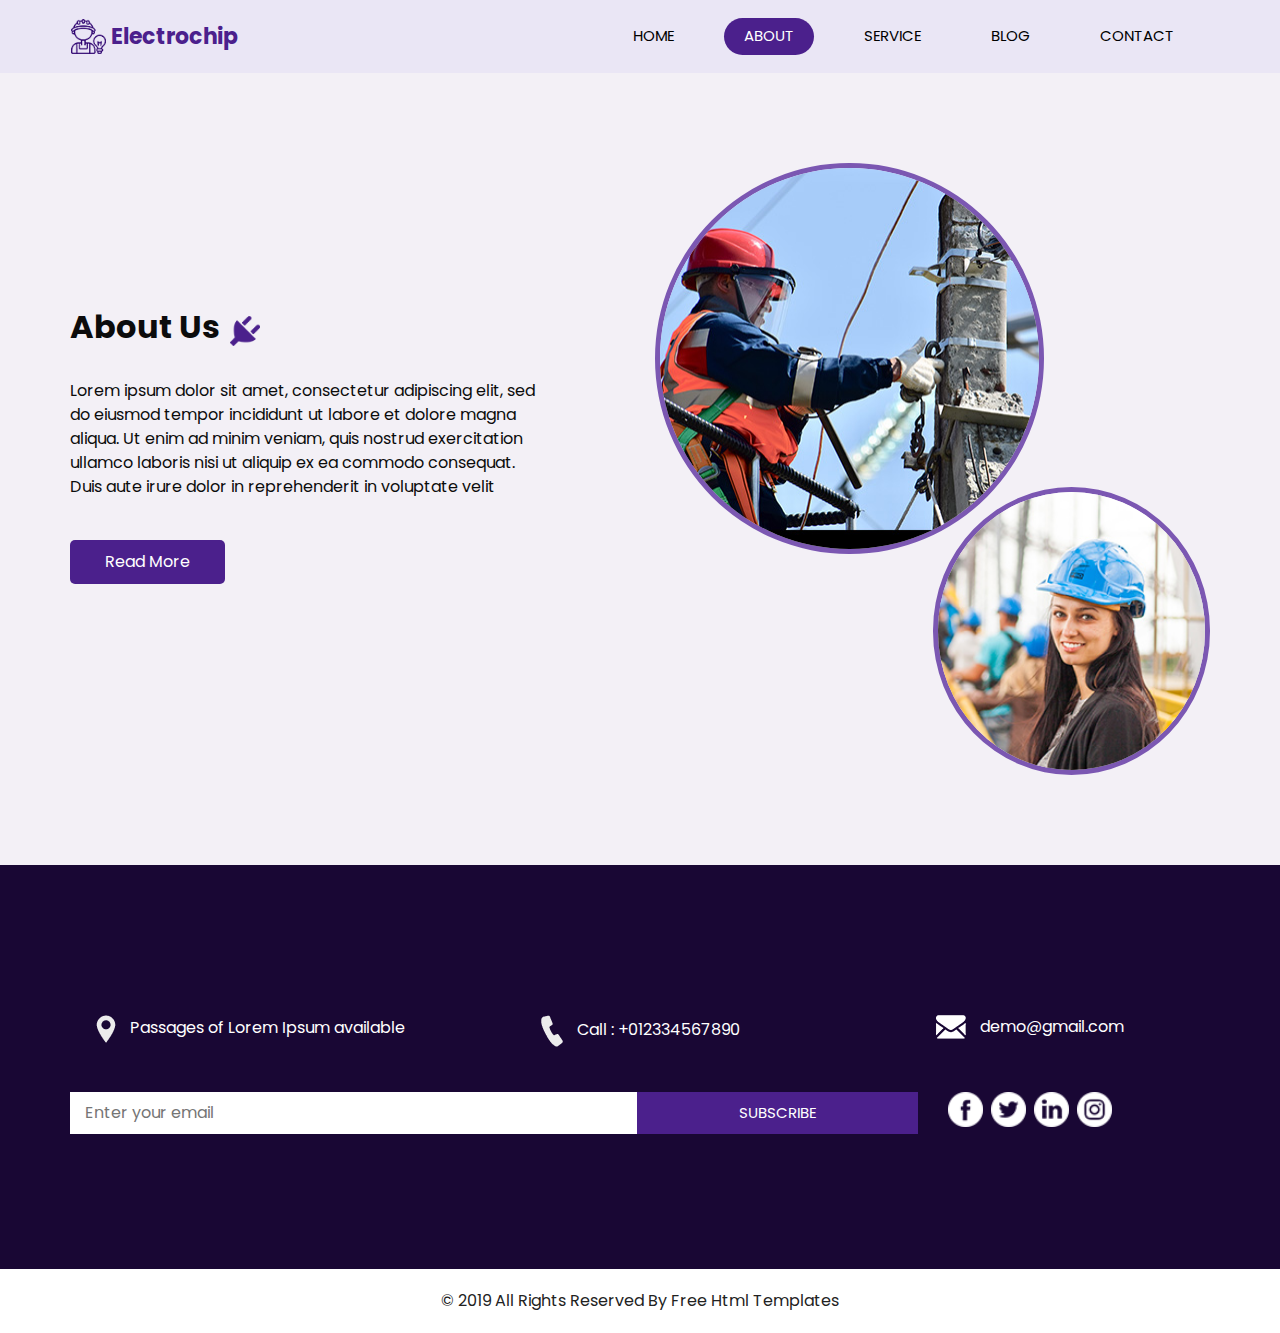
==== about.html @ 12685da8 "changes" ====
<!DOCTYPE html>
<html>

<head>
  <!-- Basic -->
  <meta charset="utf-8" />
  <meta http-equiv="X-UA-Compatible" content="IE=edge" />
  <!-- Mobile Metas -->
  <meta name="viewport" content="width=device-width, initial-scale=1, shrink-to-fit=no" />
  <!-- Site Metas -->
  <meta name="keywords" content="" />
  <meta name="description" content="" />
  <meta name="author" content="" />

  <title>Electrochip</title>

  <!-- slider stylesheet -->
  <link rel="stylesheet" type="text/css" href="https://cdnjs.cloudflare.com/ajax/libs/OwlCarousel2/2.1.3/assets/owl.carousel.min.css" />

  <!-- bootstrap core css -->
  <link rel="stylesheet" type="text/css" href="css/bootstrap.css" />

  <!-- fonts style -->
  <link href="https://fonts.googleapis.com/css?family=Poppins:400,600,700&display=swap" rel="stylesheet">
  <!-- Custom styles for this template -->
  <link href="css/style.css" rel="stylesheet" />
  <!-- responsive style -->
  <link href="css/responsive.css" rel="stylesheet" />
</head>

<body class="sub_page">

  <div class="hero_area">
    <!-- header section strats -->
    <header class="header_section">
      <div class="container">
        <nav class="navbar navbar-expand-lg custom_nav-container ">
          <a class="navbar-brand" href="index.html">
            <img src="images/logo.png" alt="">
            <span>
              Electrochip
            </span>
          </a>
          <button class="navbar-toggler" type="button" data-toggle="collapse" data-target="#navbarSupportedContent" aria-controls="navbarSupportedContent" aria-expanded="false" aria-label="Toggle navigation">
            <span class="s-1"> </span>
            <span class="s-2"> </span>
            <span class="s-3"> </span>
          </button>

          <div class="collapse navbar-collapse" id="navbarSupportedContent">
            <div class="d-flex ml-auto flex-column flex-lg-row align-items-center">
              <ul class="navbar-nav  ">
                <li class="nav-item ">
                  <a class="nav-link" href="index.html">Home <span class="sr-only">(current)</span></a>
                </li>
                <li class="nav-item active">
                  <a class="nav-link" href="about.html"> About</a>
                </li>
                <li class="nav-item">
                  <a class="nav-link" href="service.html"> Service </a>
                </li>
                <li class="nav-item">
                  <a class="nav-link" href="blog.html"> Blog </a>
                </li>
                <li class="nav-item">
                  <a class="nav-link" href="contact.html">Contact </a>
                </li>
              </ul>
            </div>
          </div>
        </nav>
      </div>
    </header>
    <!-- end header section -->
  </div>



  <!-- about section -->
  <section class="about_section layout_padding">
    <div class="container">
      <div class="row">
        <div class="col-md-6">
          <div class="detail-box">
            <div class="heading_container">
              <h2>
                About Us
              </h2>
              <img src="images/plug.png" alt="">
            </div>
            <p>
              Lorem ipsum dolor sit amet, consectetur adipiscing elit, sed do
              eiusmod tempor incididunt ut labore et dolore magna aliqua. Ut
              enim ad minim veniam, quis nostrud exercitation ullamco laboris
              nisi ut aliquip ex ea commodo consequat. Duis aute irure dolor
              in reprehenderit in voluptate velit
            </p>
            <a href="">
              Read More
            </a>
          </div>
        </div>
        <div class="col-md-6">
          <div class="img_container">
            <div class="img-box b1">
              <img src="images/about-img1.jpg" alt="" />
            </div>
            <div class="img-box b2">
              <img src="images/about-img2.jpg" alt="" />
            </div>
          </div>

        </div>

      </div>
    </div>
  </section>

  <!-- end about section -->

  <!-- info section -->

  <section class="info_section layout_padding">
    <div class="container">
      <div class="info_contact">
        <div class="row">
          <div class="col-md-4">
            <a href="">
              <img src="images/location-white.png" alt="">
              <span>
                Passages of Lorem Ipsum available
              </span>
            </a>
          </div>
          <div class="col-md-4">
            <a href="">
              <img src="images/telephone-white.png" alt="">
              <span>
                Call : +012334567890
              </span>
            </a>
          </div>
          <div class="col-md-4">
            <a href="">
              <img src="images/envelope-white.png" alt="">
              <span>
                demo@gmail.com
              </span>
            </a>
          </div>
        </div>
      </div>
      <div class="row">
        <div class="col-md-8 col-lg-9">
          <div class="info_form">
            <form action="">
              <input type="text" placeholder="Enter your email">
              <button>
                subscribe
              </button>
            </form>
          </div>
        </div>
        <div class="col-md-4 col-lg-3">
          <div class="info_social">
            <div>
              <a href="">
                <img src="images/fb.png" alt="">
              </a>
            </div>
            <div>
              <a href="">
                <img src="images/twitter.png" alt="">
              </a>
            </div>
            <div>
              <a href="">
                <img src="images/linkedin.png" alt="">
              </a>
            </div>
            <div>
              <a href="">
                <img src="images/instagram.png" alt="">
              </a>
            </div>
          </div>
        </div>
      </div>

    </div>
  </section>

  <!-- end info section -->

  <!-- footer section -->
  <footer class="container-fluid footer_section">
    <div class="container">
      <div class="row">
        <div class="col-lg-7 col-md-9 mx-auto">
          <p>
            &copy; 2019 All Rights Reserved By
            <a href="https://html.design/">Free Html Templates</a>
          </p>
        </div>
      </div>
    </div>
  </footer>
  <!-- footer section -->


  <script src="js/jquery-3.4.1.min.js"></script>
  <script src="js/bootstrap.js"></script>

</body>

</html>
---- css/style.css ----
body {
  font-family: "Poppins", sans-serif;
  color: #0c0c0c;
  background-color: #ffffff;
}

.layout_padding {
  padding-top: 90px;
  padding-bottom: 90px;
}

.layout_padding2 {
  padding-top: 45px;
  padding-bottom: 45px;
}

.layout_padding2-top {
  padding-top: 45px;
}

.layout_padding2-bottom {
  padding-bottom: 45px;
}

.layout_padding-top {
  padding-top: 90px;
}

.layout_padding-bottom {
  padding-bottom: 90px;
}

.heading_container {
  display: -webkit-box;
  display: -ms-flexbox;
  display: flex;
  -webkit-box-pack: start;
      -ms-flex-pack: start;
          justify-content: flex-start;
  -webkit-box-align: center;
      -ms-flex-align: center;
          align-items: center;
  text-align: center;
}

.heading_container h2 {
  position: relative;
  font-weight: bold;
  margin-right: 10px;
}

.heading_container img {
  width: 30px;
}

/*header section*/
.hero_area {
  height: 98vh;
  position: relative;
  display: -webkit-box;
  display: -ms-flexbox;
  display: flex;
  -webkit-box-orient: vertical;
  -webkit-box-direction: normal;
      -ms-flex-direction: column;
          flex-direction: column;
  background-color: #eae6f5;
}

.sub_page .hero_area {
  height: auto;
}

.header_section .container {
  padding: 0;
}

.header_section .nav_container {
  margin: 0 auto;
}

.custom_nav-container .navbar-nav .nav-item .nav-link {
  padding: 7px 20px;
  margin: 10px 15px;
  color: #000000;
  text-align: center;
  border-radius: 35px;
  text-transform: uppercase;
  font-size: 15px;
}

.custom_nav-container .navbar-nav .nav-item.active .nav-link, .custom_nav-container .navbar-nav .nav-item:hover .nav-link {
  background-color: #4b208c;
  color: #ffffff;
}

a,
a:hover,
a:focus {
  text-decoration: none;
}

a:hover,
a:focus {
  color: initial;
}

.btn,
.btn:focus {
  outline: none !important;
  -webkit-box-shadow: none;
          box-shadow: none;
}

.custom_nav-container .nav_search-btn {
  background-image: url(../images/search-icon.png);
  background-size: 22px;
  background-repeat: no-repeat;
  background-position-y: 7px;
  width: 35px;
  height: 35px;
  padding: 0;
  border: none;
}

.navbar-brand {
  display: -webkit-box;
  display: -ms-flexbox;
  display: flex;
  -webkit-box-align: center;
      -ms-flex-align: center;
          align-items: center;
}

.navbar-brand img {
  margin-right: 5px;
  width: 35px;
}

.navbar-brand span {
  font-size: 22px;
  font-weight: 700;
  color: #4b208c;
}

.custom_nav-container {
  z-index: 99999;
}

.navbar-expand-lg .navbar-collapse {
  -webkit-box-align: end;
      -ms-flex-align: end;
          align-items: flex-end;
}

.custom_nav-container .navbar-toggler {
  outline: none;
}

.custom_nav-container .navbar-toggler {
  padding: 0;
  width: 37px;
  height: 42px;
}

.custom_nav-container .navbar-toggler span {
  display: block;
  width: 35px;
  height: 4px;
  background-color: #190734;
  margin: 7px 0;
  -webkit-transition: all .3s;
  transition: all .3s;
}

.custom_nav-container .navbar-toggler[aria-expanded="true"] .s-1 {
  -webkit-transform: rotate(45deg);
          transform: rotate(45deg);
  margin: 0;
  margin-bottom: -4px;
}

.custom_nav-container .navbar-toggler[aria-expanded="true"] .s-2 {
  display: none;
}

.custom_nav-container .navbar-toggler[aria-expanded="true"] .s-3 {
  -webkit-transform: rotate(-45deg);
          transform: rotate(-45deg);
  margin: 0;
  margin-top: -4px;
}

.custom_nav-container .navbar-toggler[aria-expanded="false"] .s-1,
.custom_nav-container .navbar-toggler[aria-expanded="false"] .s-2,
.custom_nav-container .navbar-toggler[aria-expanded="false"] .s-3 {
  -webkit-transform: none;
          transform: none;
}

/*end header section*/
/* slider section */
.slider_section {
  -webkit-box-flex: 1;
      -ms-flex: 1;
          flex: 1;
  display: -webkit-box;
  display: -ms-flexbox;
  display: flex;
  -webkit-box-align: center;
      -ms-flex-align: center;
          align-items: center;
  position: relative;
  z-index: 2;
  color: #3b3a3a;
  padding-bottom: 90px;
}

.slider_section .row {
  -webkit-box-align: center;
      -ms-flex-align: center;
          align-items: center;
}

.slider_section .detail_box {
  color: #000000;
}

.slider_section .detail_box h1 {
  text-transform: uppercase;
  font-weight: bold;
}

.slider_section .detail_box p {
  margin-top: 20px;
}

.slider_section .detail_box a {
  display: inline-block;
  padding: 10px 40px;
  background-color: #4b208c;
  color: #ffffff;
  border-radius: 35px;
  margin-top: 35px;
}

.slider_section .detail_box a:hover {
  background-color: #5625a1;
}

.slider_section .img_container {
  border: 7px solid #7b57b2;
  border-radius: 100%;
  overflow: hidden;
}

.slider_section .img_container div#carouselExampleContarols {
  width: 100%;
  position: unset;
}

.slider_section .img_container .img-box img {
  width: 100%;
}

.slider_section .carousel-control-prev,
.slider_section .carousel-control-next {
  top: initial;
  left: initial;
  bottom: 5%;
  right: 10%;
  width: 45px;
  height: 45px;
  border: none;
  border-radius: 100%;
  opacity: 1;
  background-repeat: no-repeat;
  background-size: 8px;
  background-position: center;
}

.slider_section .carousel-control-prev {
  background-image: url(../images/prev.png);
  background-color: #ffffff;
  -webkit-transform: translate(-85px, 30px);
          transform: translate(-85px, 30px);
}

.slider_section .carousel-control-next {
  background-image: url(../images/next.png);
  background-color: #4b208c;
  -webkit-transform: translate(-45px, 0);
          transform: translate(-45px, 0);
}

.service_section {
  text-align: center;
}

.service_section .heading_container {
  -webkit-box-pack: center;
      -ms-flex-pack: center;
          justify-content: center;
}

.service_section .service_container {
  display: -webkit-box;
  display: -ms-flexbox;
  display: flex;
  -webkit-box-pack: center;
      -ms-flex-pack: center;
          justify-content: center;
  padding: 35px 0;
  -ms-flex-wrap: wrap;
      flex-wrap: wrap;
}

.service_section .service_container .box {
  margin: 25px 1%;
  -ms-flex-preferred-size: 31%;
      flex-basis: 31%;
  padding: 35px 25px 25px;
  border-radius: 15px;
  -webkit-box-shadow: 0 0 10px 0 rgba(0, 0, 0, 0.15);
          box-shadow: 0 0 10px 0 rgba(0, 0, 0, 0.15);
  border-top: 15px solid transparent;
  overflow: hidden;
  -webkit-transition: all .1s;
  transition: all .1s;
}

.service_section .service_container .box .img-box {
  display: -webkit-box;
  display: -ms-flexbox;
  display: flex;
  -webkit-box-pack: center;
      -ms-flex-pack: center;
          justify-content: center;
  -webkit-box-align: center;
      -ms-flex-align: center;
          align-items: center;
  height: 125px;
}

.service_section .service_container .box .img-box img {
  width: 90px;
}

.service_section .service_container .box .detail-box {
  margin-top: 25px;
}

.service_section .service_container .box .detail-box h5 {
  color: #2e0e5f;
  font-weight: 600;
  position: relative;
}

.service_section .service_container .box:hover, .service_section .service_container .box.active {
  border-top: 15px solid #512a97;
}

.service_section .btn-box {
  display: -webkit-box;
  display: -ms-flexbox;
  display: flex;
  -webkit-box-pack: center;
      -ms-flex-pack: center;
          justify-content: center;
  margin-top: 25px;
}

.service_section .btn-box a {
  display: inline-block;
  padding: 10px 35px;
  background-color: #4b208c;
  color: #ffffff;
  border-radius: 35px;
}

.service_section .btn-box a:hover {
  background-color: #5625a1;
}

.about_section {
  background-color: #f3f0f6;
}

.about_section .row {
  -webkit-box-align: center;
      -ms-flex-align: center;
          align-items: center;
}

.about_section .img_container {
  display: -webkit-box;
  display: -ms-flexbox;
  display: flex;
  -webkit-box-orient: vertical;
  -webkit-box-direction: normal;
      -ms-flex-direction: column;
          flex-direction: column;
}

.about_section .img_container .img-box {
  border: 5px solid #7b57b2;
  border-radius: 100%;
  overflow: hidden;
}

.about_section .img_container .img-box.b1 {
  width: 70%;
}

.about_section .img_container .img-box.b2 {
  width: 50%;
  margin-left: auto;
  margin-top: -12%;
}

.about_section .img_container .img-box img {
  width: 100%;
}

.about_section .detail-box {
  margin-right: 15%;
}

.about_section .detail-box p {
  margin-top: 25px;
}

.about_section .detail-box a {
  display: inline-block;
  padding: 10px 35px;
  background-color: #4b208c;
  color: #ffffff;
  border-radius: 5px;
  margin: 25px 0 45px 0;
}

.about_section .detail-box a:hover {
  background-color: #5625a1;
}

.blog_section .heading_container {
  -webkit-box-pack: center;
      -ms-flex-pack: center;
          justify-content: center;
}

.blog_section .heading_container h2::before {
  background-color: #ffffff;
}

.blog_section .box {
  margin-top: 55px;
  background-color: #ffffff;
  -webkit-box-shadow: 0 0 10px 0 rgba(0, 0, 0, 0.15);
          box-shadow: 0 0 10px 0 rgba(0, 0, 0, 0.15);
}

.blog_section .box .img-box {
  position: relative;
}

.blog_section .box .img-box img {
  width: 100%;
}

.blog_section .box .detail-box {
  padding: 25px 25px 15px;
}

.blog_section .box .detail-box h5 {
  font-weight: bold;
}

.contact_section {
  position: relative;
}

.contact_section form {
  margin-top: 45px;
  padding-right: 35px;
}

.contact_section input {
  width: 100%;
  border: none;
  height: 50px;
  margin-bottom: 25px;
  padding-left: 25px;
  background-color: transparent;
  outline: none;
  color: #101010;
  -webkit-box-shadow: 0px 2px 5px 0px rgba(0, 0, 0, 0.16);
  box-shadow: 0px 2px 5px 0px rgba(0, 0, 0, 0.16);
}

.contact_section input::-webkit-input-placeholder {
  color: #737272;
}

.contact_section input:-ms-input-placeholder {
  color: #737272;
}

.contact_section input::-ms-input-placeholder {
  color: #737272;
}

.contact_section input::placeholder {
  color: #737272;
}

.contact_section input.message-box {
  height: 120px;
}

.contact_section button {
  border: none;
  display: inline-block;
  padding: 12px 45px;
  background-color: #4b208c;
  color: #ffffff;
  border-radius: 0px;
  margin-top: 35px;
}

.contact_section button:hover {
  background-color: #5625a1;
}

.contact_section .map_container {
  height: 100%;
  min-height: 325px;
}

.contact_section .map_container .map-responsive {
  height: 100%;
}

.footer_bg {
  background-image: url(../images/footer-bg.png);
  background-size: cover;
  background-position: top;
}

/* info section */
.info_section {
  background-color: #190734;
  color: #ffffff;
}

.info_section h6 {
  font-weight: bold;
}

.info_section .info_contact {
  margin-top: 60px;
  margin-bottom: 45px;
}

.info_section .info_contact .col-md-4 {
  display: -webkit-box;
  display: -ms-flexbox;
  display: flex;
  -webkit-box-pack: center;
      -ms-flex-pack: center;
          justify-content: center;
}

.info_section .info_contact a {
  color: #ffffff;
}

.info_section .info_contact img {
  max-width: 100%;
  margin-right: 10px;
}

.info_section .info_form {
  margin: 0 auto;
  margin-bottom: 45px;
}

.info_section .info_form h4 {
  text-transform: uppercase;
  text-align: center;
  margin-bottom: 20px;
}

.info_section .info_form form {
  display: -webkit-box;
  display: -ms-flexbox;
  display: flex;
  -webkit-box-align: center;
      -ms-flex-align: center;
          align-items: center;
}

.info_section .info_form form input {
  background-color: #ffffff;
  border: none;
  -webkit-box-flex: 2.5;
      -ms-flex: 2.5;
          flex: 2.5;
  outline: none;
  color: #000000;
  min-height: 42.4px;
  padding-left: 15px;
}

.info_section .info_form form input ::-webkit-input-placeholder {
  color: #ffffff;
  opacity: 0.2;
}

.info_section .info_form form input :-ms-input-placeholder {
  color: #ffffff;
  opacity: 0.2;
}

.info_section .info_form form input ::-ms-input-placeholder {
  color: #ffffff;
  opacity: 0.2;
}

.info_section .info_form form input ::placeholder {
  color: #ffffff;
  opacity: 0.2;
}

.info_section .info_form form button {
  -webkit-box-flex: 1;
      -ms-flex: 1;
          flex: 1;
  border: none;
  display: inline-block;
  padding: 10px 30px;
  background-color: #4b208c;
  color: #ffffff;
  border-radius: 0;
  font-size: 15px;
  text-transform: uppercase;
}

.info_section .info_form form button:hover {
  background-color: #5625a1;
}

.info_section .box {
  display: -webkit-box;
  display: -ms-flexbox;
  display: flex;
}

.info_section .info_social {
  display: -webkit-box;
  display: -ms-flexbox;
  display: flex;
}

.info_section .info_social img {
  width: 35px;
  margin-right: 8px;
}

/* end info section */
/* footer section*/
.footer_section {
  display: -webkit-box;
  display: -ms-flexbox;
  display: flex;
  -webkit-box-pack: center;
      -ms-flex-pack: center;
          justify-content: center;
  position: relative;
}

.footer_section p {
  color: #222222;
  margin: 0 auto;
  text-align: center;
  padding: 20px;
}

.footer_section p a {
  color: #222222;
}
/*# sourceMappingURL=style.css.map */
---- css/responsive.css ----
@media (max-width: 1120px) {}

@media (max-width: 992px) {

  .hero_area {
    height: auto;
  }

  .header_section {
    padding-top: 10px;
  }

  #navbarSupportedContent {
    margin-top: 25px;
  }

  .slider_section {

    padding-top: 75px;
    padding-bottom: 150px;

  }

  .about_section .img-box {
    margin: 0 5%;
  }

  .about_section .detail-box {
    margin-right: 5%;
  }

  .service_section .service_container .box {
    -ms-flex-preferred-size: 48%;
    flex-basis: 48%;
  }

  .about_section .img_container .img-box.b2 {
    margin-top: -5%;
  }

}

@media (max-width: 768px) {


  .slider_section .detail_box {
    text-align: center;
  }

  .slider_section .img_content {
    margin-top: 55px;
  }

  .contact_section .map_container {
    margin-top: 45px;
  }

  .info_section .info_contact a {
    margin-bottom: 15px;
  }

  .info_section .info_social {
    justify-content: center;
  }

  .service_section .service_container .box {
    flex-basis: 98%;
  }

  .contact_section form {
    padding-right: 0;
  }

  .info_section .info_contact a {
    text-align: center;
  }
}

@media (max-width: 576px) {
  .about_section .img_container .img-box.b1 {
    width: 80%;
  }

  .about_section .img_container .img-box.b2 {
    width: 55%;
  }

  .info_section .info_form form {
    flex-direction: column;
  }

  .info_section .info_form form input {
    width: 100%;
  }

  .info_section .info_form form button {
    margin-top: 15px;
    padding: 10px 40px;
  }
}

@media (max-width: 480px) {}

@media (max-width: 420px) {

  .slider_section .carousel-control-prev,
  .slider_section .carousel-control-next {
    right: 0;
  }
}

@media (max-width: 360px) {}

@media (min-width: 1200px) {
  .container {
    max-width: 1170px;
  }
}
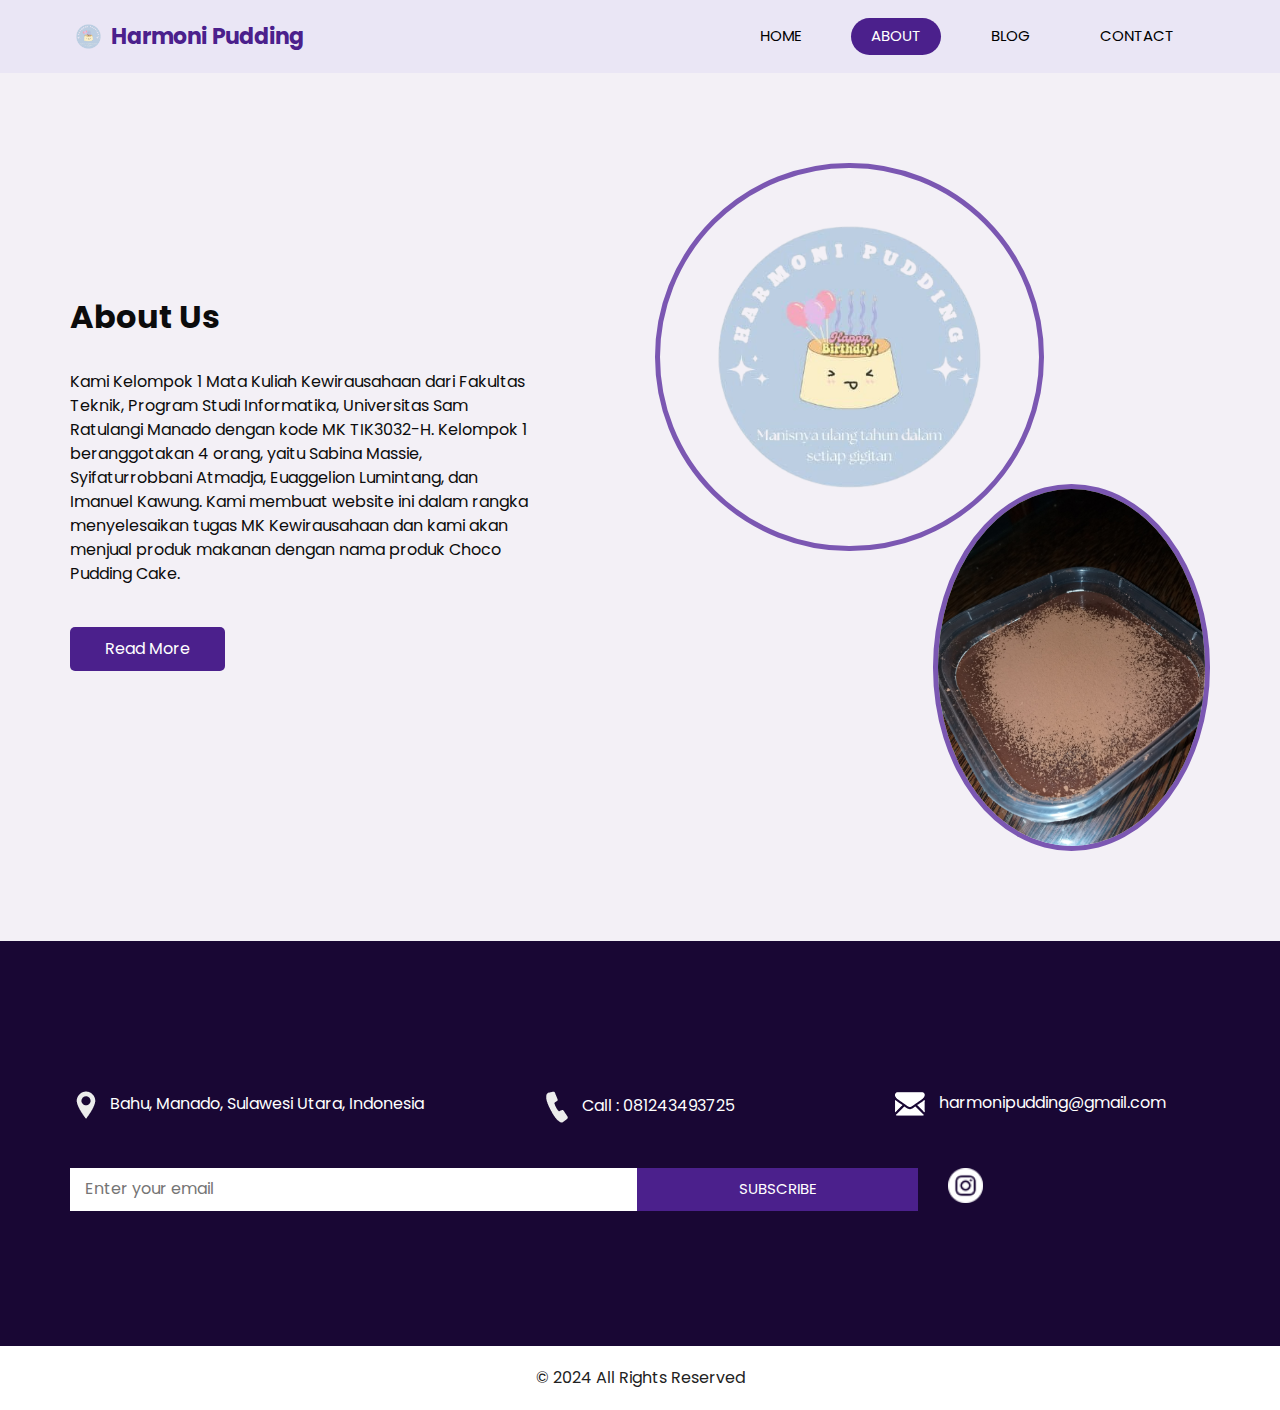
==== commit 46e86d67: "add" ====
--- a/about.html
+++ b/about.html
@@ -38,7 +38,7 @@
           <a class="navbar-brand" href="index.html">
             <img src="images/logo.png" alt="">
             <span>
-              Electrochip
+              Harmoni Pudding
             </span>
           </a>
           <button class="navbar-toggler" type="button" data-toggle="collapse" data-target="#navbarSupportedContent" aria-controls="navbarSupportedContent" aria-expanded="false" aria-label="Toggle navigation">
@@ -55,9 +55,6 @@
                 </li>
                 <li class="nav-item active">
                   <a class="nav-link" href="about.html"> About</a>
-                </li>
-                <li class="nav-item">
-                  <a class="nav-link" href="service.html"> Service </a>
                 </li>
                 <li class="nav-item">
                   <a class="nav-link" href="blog.html"> Blog </a>
@@ -89,11 +86,9 @@
               <img src="images/plug.png" alt="">
             </div>
             <p>
-              Lorem ipsum dolor sit amet, consectetur adipiscing elit, sed do
-              eiusmod tempor incididunt ut labore et dolore magna aliqua. Ut
-              enim ad minim veniam, quis nostrud exercitation ullamco laboris
-              nisi ut aliquip ex ea commodo consequat. Duis aute irure dolor
-              in reprehenderit in voluptate velit
+                Kami Kelompok 1 Mata Kuliah Kewirausahaan dari Fakultas Teknik, Program Studi Informatika, Universitas Sam Ratulangi Manado dengan kode MK TIK3032-H.
+                Kelompok 1 beranggotakan 4 orang, yaitu Sabina Massie, Syifaturrobbani Atmadja, Euaggelion Lumintang, dan Imanuel Kawung.
+                Kami membuat website ini dalam rangka menyelesaikan tugas MK Kewirausahaan dan kami akan menjual produk makanan dengan nama produk Choco Pudding Cake.
             </p>
             <a href="">
               Read More
@@ -103,10 +98,10 @@
         <div class="col-md-6">
           <div class="img_container">
             <div class="img-box b1">
-              <img src="images/about-img1.jpg" alt="" />
+              <img src="images/logo.png" alt="" />
             </div>
             <div class="img-box b2">
-              <img src="images/about-img2.jpg" alt="" />
+              <img src="images/slider img.jpeg" alt="" />
             </div>
           </div>
 
@@ -128,7 +123,7 @@
             <a href="">
               <img src="images/location-white.png" alt="">
               <span>
-                Passages of Lorem Ipsum available
+                Bahu, Manado, Sulawesi Utara, Indonesia
               </span>
             </a>
           </div>
@@ -136,7 +131,7 @@
             <a href="">
               <img src="images/telephone-white.png" alt="">
               <span>
-                Call : +012334567890
+                Call : 081243493725
               </span>
             </a>
           </div>
@@ -144,7 +139,7 @@
             <a href="">
               <img src="images/envelope-white.png" alt="">
               <span>
-                demo@gmail.com
+                harmonipudding@gmail.com
               </span>
             </a>
           </div>
@@ -164,22 +159,7 @@
         <div class="col-md-4 col-lg-3">
           <div class="info_social">
             <div>
-              <a href="">
-                <img src="images/fb.png" alt="">
-              </a>
-            </div>
-            <div>
-              <a href="">
-                <img src="images/twitter.png" alt="">
-              </a>
-            </div>
-            <div>
-              <a href="">
-                <img src="images/linkedin.png" alt="">
-              </a>
-            </div>
-            <div>
-              <a href="">
+              <a href="https://www.instagram.com/harmonipudding_official/?utm_source=ig_web_button_share_sheet">
                 <img src="images/instagram.png" alt="">
               </a>
             </div>
@@ -198,8 +178,7 @@
       <div class="row">
         <div class="col-lg-7 col-md-9 mx-auto">
           <p>
-            &copy; 2019 All Rights Reserved By
-            <a href="https://html.design/">Free Html Templates</a>
+            &copy; 2024 All Rights Reserved
           </p>
         </div>
       </div>
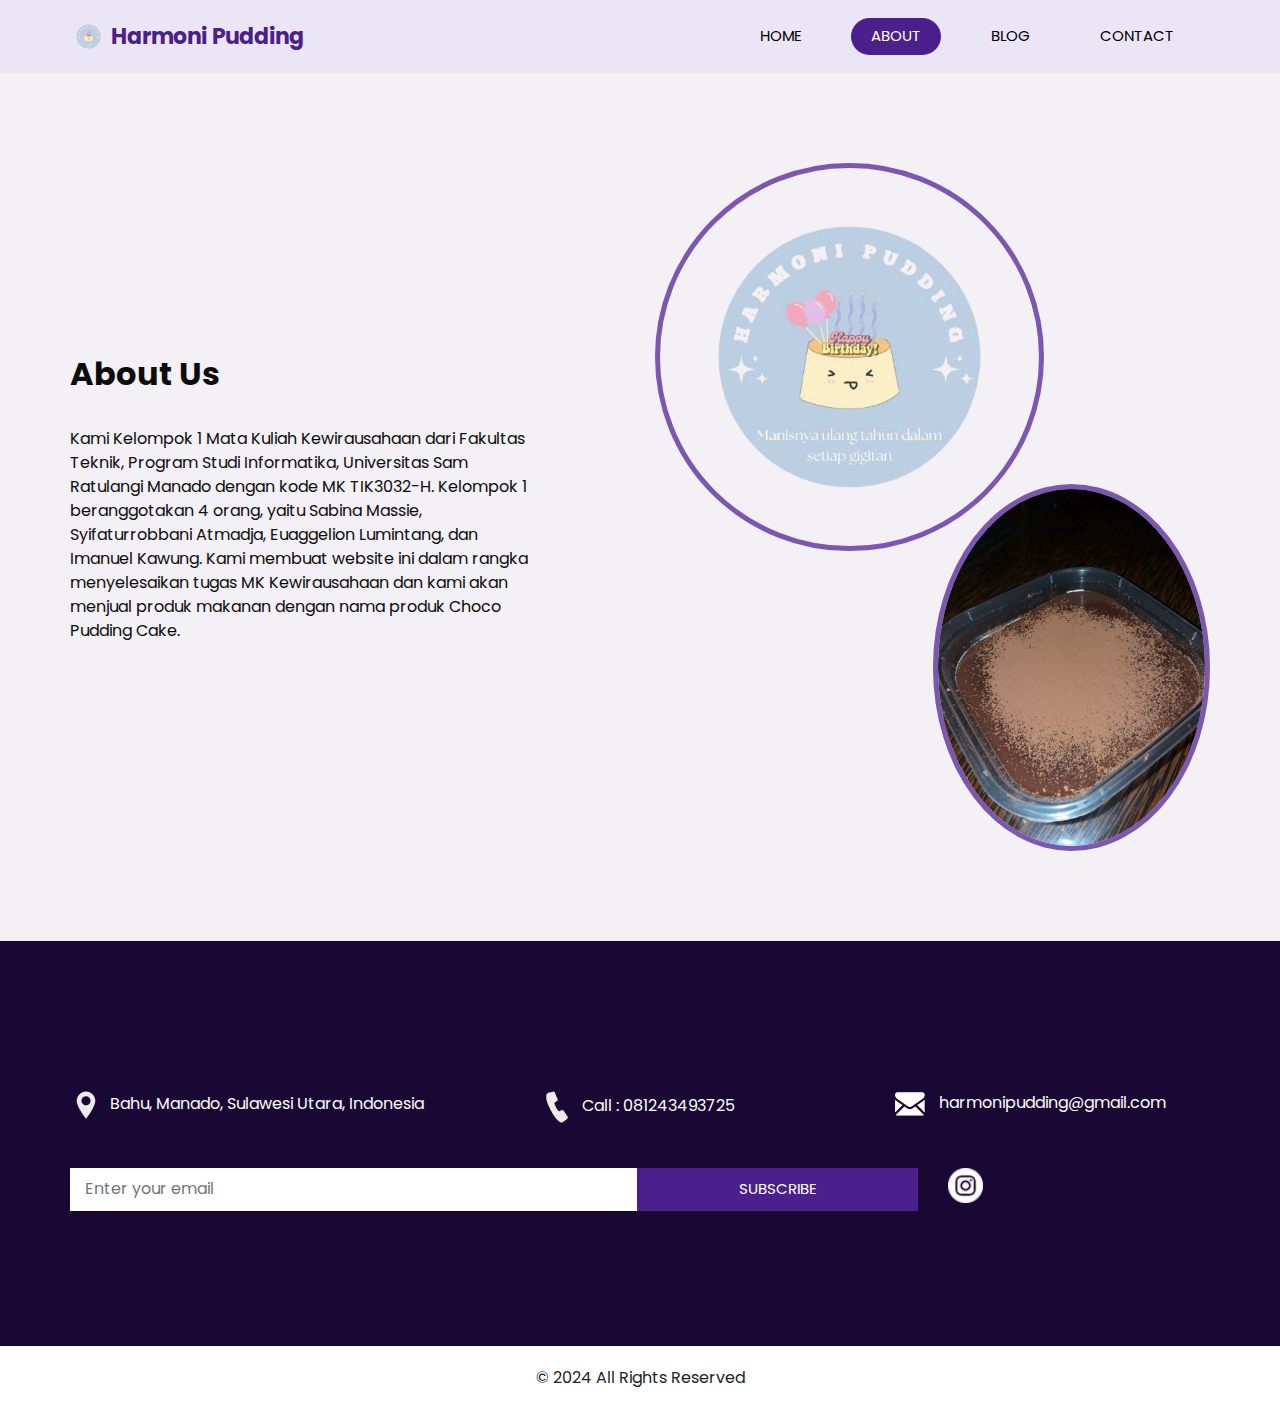
==== commit e6800069: "add img" ====
--- a/about.html
+++ b/about.html
@@ -12,7 +12,7 @@
   <meta name="description" content="" />
   <meta name="author" content="" />
 
-  <title>Electrochip</title>
+  <title>About</title>
 
   <!-- slider stylesheet -->
   <link rel="stylesheet" type="text/css" href="https://cdnjs.cloudflare.com/ajax/libs/OwlCarousel2/2.1.3/assets/owl.carousel.min.css" />
@@ -90,9 +90,6 @@
                 Kelompok 1 beranggotakan 4 orang, yaitu Sabina Massie, Syifaturrobbani Atmadja, Euaggelion Lumintang, dan Imanuel Kawung.
                 Kami membuat website ini dalam rangka menyelesaikan tugas MK Kewirausahaan dan kami akan menjual produk makanan dengan nama produk Choco Pudding Cake.
             </p>
-            <a href="">
-              Read More
-            </a>
           </div>
         </div>
         <div class="col-md-6">
